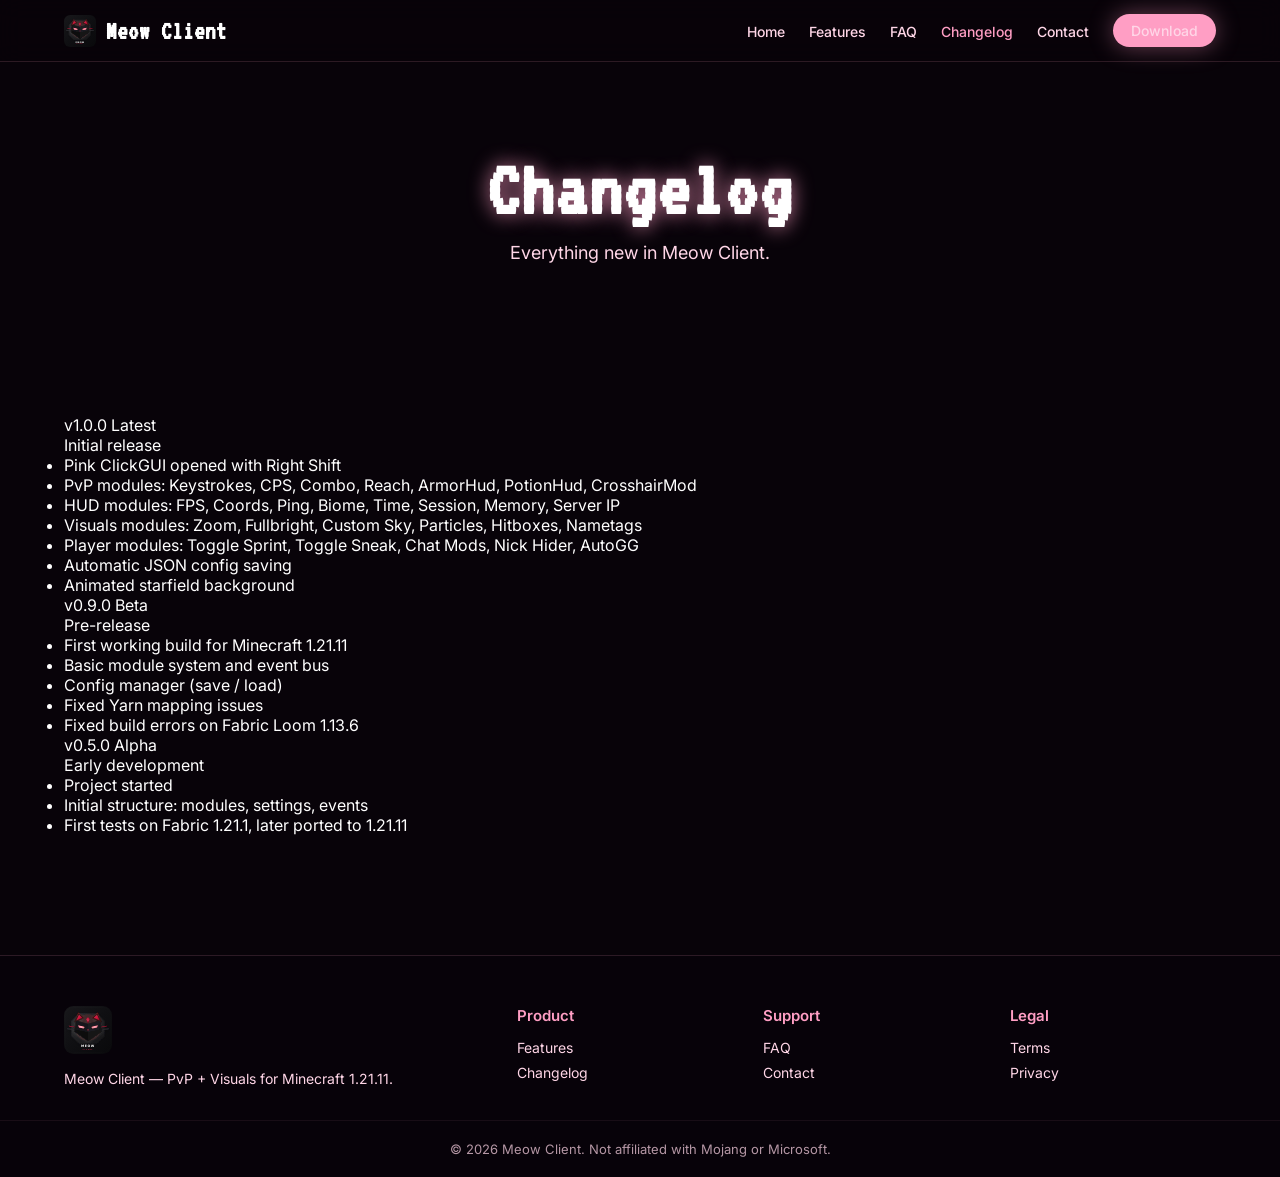
==== changelog.html @ 28023602 "Create changelog.html with initial content Added a complete HTML structure for the changelog page, i" ====
<!DOCTYPE html>
<html lang="en">
<head>
<meta charset="UTF-8">
<meta name="viewport" content="width=device-width, initial-scale=1.0">
<title>Changelog — Meow Client</title>
<link rel="icon" href="assets/favicon.svg">
<link rel="preconnect" href="https://fonts.googleapis.com">
<link rel="preconnect" href="https://fonts.gstatic.com" crossorigin>
<link href="https://fonts.googleapis.com/css2?family=VT323&family=Inter:wght@300;400;600;800&display=swap" rel="stylesheet">
<link rel="stylesheet" href="styles.css">
</head>
<body>

<canvas id="starfield"></canvas>

<nav class="nav">
  <div class="nav-inner">
    <a href="index.html" class="brand">
      <img src="assets/logo.svg" alt="Meow Client" class="brand-logo">
      <span class="brand-name">Meow Client</span>
    </a>
    <button class="nav-toggle" id="nav-toggle" aria-label="menu">☰</button>
    <ul class="nav-links" id="nav-links">
      <li><a href="index.html">Home</a></li>
      <li><a href="features.html">Features</a></li>
      <li><a href="faq.html">FAQ</a></li>
      <li><a href="changelog.html" class="active">Changelog</a></li>
      <li><a href="contact.html">Contact</a></li>
      <li><a href="meow-client-first%20release!.jar" class="btn btn-pink btn-nav" download>Download</a></li>
    </ul>
  </div>
</nav>

<header class="hero hero-small">
  <h1 class="hero-title">Changelog</h1>
  <p class="hero-sub">Everything new in Meow Client.</p>
</header>

<section class="section">
  <div class="timeline">

    <div class="timeline-item">
      <div class="timeline-dot"></div>
      <div class="timeline-content">
        <div class="timeline-version">v1.0.0 <span class="timeline-tag">Latest</span></div>
        <div class="timeline-date">Initial release</div>
        <ul>
          <li>Pink ClickGUI opened with Right Shift</li>
          <li>PvP modules: Keystrokes, CPS, Combo, Reach, ArmorHud, PotionHud, CrosshairMod</li>
          <li>HUD modules: FPS, Coords, Ping, Biome, Time, Session, Memory, Server IP</li>
          <li>Visuals modules: Zoom, Fullbright, Custom Sky, Particles, Hitboxes, Nametags</li>
          <li>Player modules: Toggle Sprint, Toggle Sneak, Chat Mods, Nick Hider, AutoGG</li>
          <li>Automatic JSON config saving</li>
          <li>Animated starfield background</li>
        </ul>
      </div>
    </div>

    <div class="timeline-item">
      <div class="timeline-dot"></div>
      <div class="timeline-content">
        <div class="timeline-version">v0.9.0 <span class="timeline-tag">Beta</span></div>
        <div class="timeline-date">Pre-release</div>
        <ul>
          <li>First working build for Minecraft 1.21.11</li>
          <li>Basic module system and event bus</li>
          <li>Config manager (save / load)</li>
          <li>Fixed Yarn mapping issues</li>
          <li>Fixed build errors on Fabric Loom 1.13.6</li>
        </ul>
      </div>
    </div>

    <div class="timeline-item">
      <div class="timeline-dot"></div>
      <div class="timeline-content">
        <div class="timeline-version">v0.5.0 <span class="timeline-tag">Alpha</span></div>
        <div class="timeline-date">Early development</div>
        <ul>
          <li>Project started</li>
          <li>Initial structure: modules, settings, events</li>
          <li>First tests on Fabric 1.21.1, later ported to 1.21.11</li>
        </ul>
      </div>
    </div>

  </div>
</section>

<footer class="footer">
  <div class="footer-inner">
    <div class="footer-col">
      <img src="assets/logo.svg" alt="" class="footer-logo">
      <p class="footer-tag">Meow Client — PvP + Visuals for Minecraft 1.21.11.</p>
    </div>
    <div class="footer-col">
      <h4>Product</h4>
      <a href="features.html">Features</a>
      <a href="changelog.html">Changelog</a>
    </div>
    <div class="footer-col">
      <h4>Support</h4>
      <a href="faq.html">FAQ</a>
      <a href="contact.html">Contact</a>
    </div>
    <div class="footer-col">
      <h4>Legal</h4>
      <a href="terms.html">Terms</a>
      <a href="privacy.html">Privacy</a>
    </div>
  </div>
  <p class="footer-copy">© 2026 Meow Client. Not affiliated with Mojang or Microsoft.</p>
</footer>

<script src="script.js"></script>
</body>
</html>
---- styles.css ----
:root{
  --pink:#FF9EC4;
  --pink-hover:#FFB6D9;
  --pink-soft:#FFD6E7;
  --panel:#1A0A14;
  --panel-2:#2A1422;
  --panel-sel:#65334D;
  --bg:#080309;
  --text:#FFFFFF;
  --radius:14px;
}
*{box-sizing:border-box;margin:0;padding:0;}
html,body{background:var(--bg);color:var(--text);font-family:'Inter',system-ui,sans-serif;scroll-behavior:smooth;overflow-x:hidden;}
body{padding-top:70px;min-height:100vh;position:relative;}
a{color:var(--pink);text-decoration:none;transition:color .2s ease;}
a:hover{color:var(--pink-hover);}
::selection{background:var(--pink);color:var(--bg);}
::-webkit-scrollbar{width:10px;height:10px;}
::-webkit-scrollbar-track{background:#12060d;}
::-webkit-scrollbar-thumb{background:var(--pink);border-radius:10px;}
::-webkit-scrollbar-thumb:hover{background:var(--pink-hover);}

#starfield{position:fixed;inset:0;z-index:-1;pointer-events:none;}

#intro-overlay{
  position:fixed;inset:0;z-index:9999;background:#050103;
  display:flex;align-items:center;justify-content:center;
  font-family:'VT323',monospace;color:var(--pink);
  transition:opacity .4s ease;
}
#intro-overlay.hidden{opacity:0;pointer-events:none;}
.terminal-window{
  width:min(680px,90vw);background:#0d050a;
  border:2px solid var(--pink);border-radius:12px;
  box-shadow:0 0 40px rgba(255,158,196,.4),inset 0 0 20px rgba(255,158,196,.05);
  overflow:hidden;
}
.terminal-header{
  display:flex;align-items:center;gap:8px;
  padding:8px 12px;background:#1a0a14;border-bottom:1px solid rgba(255,158,196,.3);
}
.terminal-header .dot{width:12px;height:12px;border-radius:50%;}
.dot.red{background:#ff5f56;}
.dot.yellow{background:#ffbd2e;}
.dot.green{background:#27c93f;}
.terminal-title{margin-left:auto;font-size:16px;color:var(--pink-soft);}
.terminal-body{
  padding:20px;font-size:22px;line-height:1.6;
  min-height:220px;text-shadow:0 0 6px rgba(255,158,196,.6);
}
.terminal-body .line{white-space:pre;}
.terminal-body .ok{color:#27c93f;margin-left:8px;}
.terminal-body .cursor{display:inline-block;width:10px;background:var(--pink);animation:blink .8s steps(1) infinite;margin-left:2px;}
@keyframes blink{50%{opacity:0;}}
#skip-intro{position:fixed;bottom:20px;right:24px;color:var(--pink);font-family:'VT323',monospace;font-size:20px;opacity:.7;}
#skip-intro:hover{opacity:1;}

.nav{
  position:fixed;top:0;left:0;right:0;z-index:100;
  background:rgba(8,3,9,.75);backdrop-filter:blur(12px);
  border-bottom:1px solid rgba(255,158,196,.15);
}
.nav-inner{max-width:1200px;margin:0 auto;padding:14px 24px;display:flex;align-items:center;gap:24px;}
.brand{display:flex;align-items:center;gap:10px;color:var(--text);font-weight:800;}
.brand-logo{width:32px;height:32px;}
.brand-name{font-family:'VT323',monospace;font-size:26px;letter-spacing:1px;}
.nav-links{list-style:none;display:flex;align-items:center;gap:24px;margin-left:auto;}
.nav-links a{color:var(--pink-soft);font-size:14px;font-weight:500;}
.nav-links a:hover,.nav-links a.active{color:var(--pink);}
.nav-toggle{display:none;background:none;border:none;color:var(--pink);font-size:24px;cursor:pointer;}

.btn{
  display:inline-block;padding:12px 24px;border-radius:999px;
  font-weight:600;font-size:15px;cursor:pointer;border:none;
  transition:all .2s ease;text-align:center;
}
.btn-pink{
  background:var(--pink);color:#1a0a14;
  box-shadow:0 0 24px rgba(255,158,196,.4);
}
.btn-pink:hover{
  background:var(--pink-hover);color:#1a0a14;
  box-shadow:0 0 36px rgba(255,158,196,.7);
  transform:translateY(-1px);
}
.btn-outline{
  background:transparent;color:var(--pink);
  border:1px solid var(--pink);
}
.btn-outline:hover{background:rgba(255,158,196,.1);}
.btn-big{padding:18px 42px;font-size:18px;}
.btn-nav{padding:8px 18px;font-size:14px;}

.hero{
  max-width:900px;margin:0 auto;padding:80px 24px 60px;
  text-align:center;position:relative;
}
.hero-logo{
  width:140px;height:140px;margin-bottom:16px;
  animation:bob 3s ease-in-out infinite;
  filter:drop-shadow(0 0 30px rgba(255,158,196,.6));
}
@keyframes bob{0%,100%{transform:translateY(0);}50%{transform:translateY(-12px);}}
.hero-title{
  font-family:'VT323',monospace;font-size:80px;letter-spacing:2px;
  color:#fff;text-shadow:0 0 20px rgba(255,158,196,.8);
  margin-bottom:12px;line-height:1;
}
.hero-sub{color:var(--pink-soft);font-size:18px;margin-bottom:32px;}
.hero-buttons{display:flex;gap:14px;justify-content:center;flex-wrap:wrap;margin-bottom:22px;}
.chip{
  display:inline-block;padding:8px 18px;border-radius:999px;
  background:rgba(255,158,196,.1);border:1px solid rgba(255,158,196,.3);
  color:var(--pink-soft);font-size:13px;font-weight:500;
}

.section{max-width:1200px;margin:0 auto;padding:60px 24px;}
.section-title{
  font-family:'VT323',monospace;font-size:44px;text-align:center;
  color:var(--pink);text-shadow:0 0 16px rgba(255,158,196,.5);
  margin-bottom:40px;letter-spacing:1px;
}

.grid{display:grid;gap:20px;}
.grid-3{grid-template-columns:repeat(3,1fr);}
@media(max-width:900px){.grid-3{grid-template-columns:repeat(2,1fr);}}
@media(max-width:600px){.grid-3{grid-template-columns:1fr;}}

.card{
  display:block;background:var(--panel);border:1px solid rgba(255,158,196,.15);
  border-radius:var(--radius);padding:28px;color:var(--text);
  transition:all .25s ease;position:relative;overflow:hidden;
}
.card:hover{
  border-color:var(--pink);
  box-shadow:0 0 30px rgba(255,158,196,.35);
  transform:translateY(-3px);
}
.card-icon{font-size:38px;margin-bottom:14px;}
.card h3{font-size:20px;margin-bottom:10px;color:var(--pink);}
.card p{color:var(--pink-soft);font-size:15px;line-height:1.6;}
.card-flat{cursor:default;}

.download-section{text-align:center;}
.download-sub{color:var(--pink-soft);font-size:17px;margin-bottom:28px;}
.download-meta{color:var(--pink-soft);font-size:13px;margin-top:16px;opacity:.8;}

.footer{
  border-top:1px solid rgba(255,158,196,.15);
  background:rgba(8,3,9,.6);margin-top:60px;
}
.footer-inner{
  max-width:1200px;margin:0 auto;padding:50px 24px 30px;
  display:grid;grid-template-columns:2fr 1fr 1fr 1fr;gap:40px;
}
@media(max-width:800px){.footer-inner{grid-template-columns:1fr 1fr;}}
@media(max-width:500px){.footer-inner{grid-template-columns:1fr;}}
.footer-col h4{color:var(--pink);font-size:15px;margin-bottom:14px;font-weight:600;}
.footer-col a{display:block;color:var(--pink-soft);font-size:14px;margin-bottom:8px;}
.footer-logo{width:48px;height:48px;margin-bottom:10px;}
.footer-tag{color:var(--pink-soft);font-size:14px;line-height:1.6;}
.footer-copy{
  text-align:center;color:var(--pink-soft);font-size:13px;
  padding:20px;border-top:1px solid rgba(255,158,196,.1);opacity:.7;
}

@media(max-width:820px){
  .nav-toggle{display:block;}
  .nav-links{
    position:absolute;top:100%;left:0;right:0;
    background:rgba(8,3,9,.98);flex-direction:column;
    padding:20px;gap:16px;display:none;
  }
  .nav-links.open{display:flex;}
  .nav-inner{position:relative;}
  .hero-title{font-size:56px;}
  .hero-logo{width:100px;height:100px;}
}

.reveal{opacity:0;transform:translateY(20px);transition:all .6s ease;}
.reveal.visible{opacity:1;transform:translateY(0);}
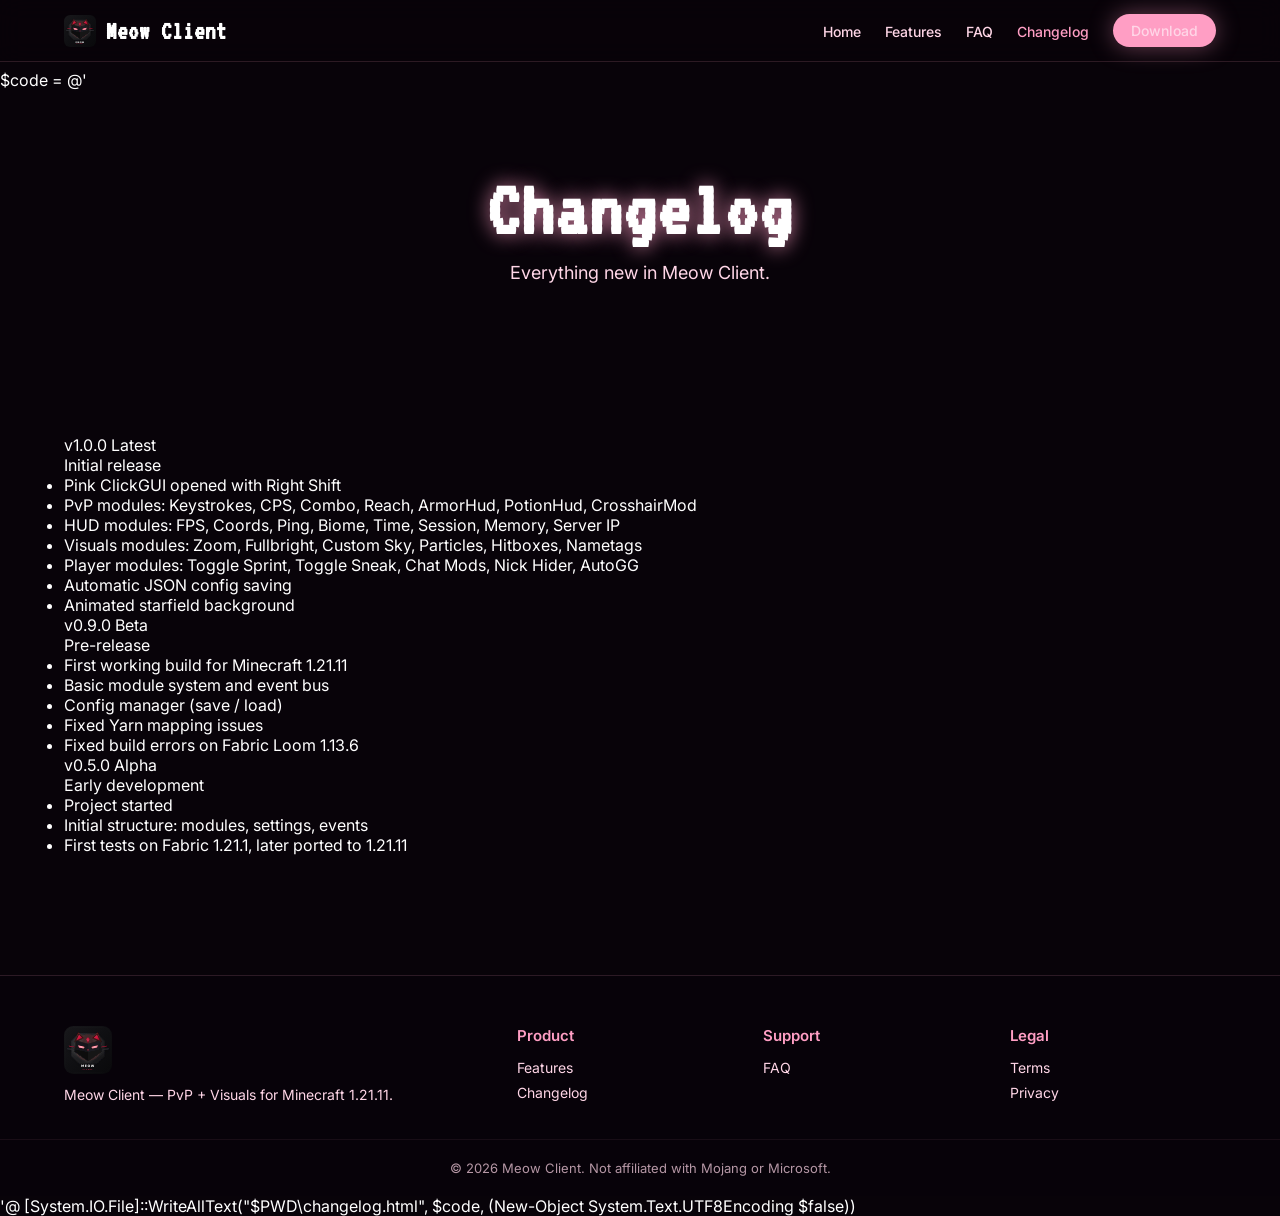
==== commit 5955d61d: "Change download link in changelog.html Updated download link for the client in the changelog." ====
--- a/changelog.html
+++ b/changelog.html
@@ -1,3 +1,4 @@
+$code = @'
 <!DOCTYPE html>
 <html lang="en">
 <head>
@@ -26,8 +27,7 @@
       <li><a href="features.html">Features</a></li>
       <li><a href="faq.html">FAQ</a></li>
       <li><a href="changelog.html" class="active">Changelog</a></li>
-      <li><a href="contact.html">Contact</a></li>
-      <li><a href="meow-client-first%20release!.jar" class="btn btn-pink btn-nav" download>Download</a></li>
+      <li><a href="https://github.com/echothebest/meow-website/releases/download/untagged-338cf8a7bff4ed38c516/meow-client-first.release.jar" class="btn btn-pink btn-nav" download>Download</a></li>
     </ul>
   </div>
 </nav>
@@ -39,7 +39,6 @@
 
 <section class="section">
   <div class="timeline">
-
     <div class="timeline-item">
       <div class="timeline-dot"></div>
       <div class="timeline-content">
@@ -56,7 +55,6 @@
         </ul>
       </div>
     </div>
-
     <div class="timeline-item">
       <div class="timeline-dot"></div>
       <div class="timeline-content">
@@ -71,7 +69,6 @@
         </ul>
       </div>
     </div>
-
     <div class="timeline-item">
       <div class="timeline-dot"></div>
       <div class="timeline-content">
@@ -84,7 +81,6 @@
         </ul>
       </div>
     </div>
-
   </div>
 </section>
 
@@ -102,7 +98,6 @@
     <div class="footer-col">
       <h4>Support</h4>
       <a href="faq.html">FAQ</a>
-      <a href="contact.html">Contact</a>
     </div>
     <div class="footer-col">
       <h4>Legal</h4>
@@ -116,3 +111,6 @@
 <script src="script.js"></script>
 </body>
 </html>
+'@
+
+[System.IO.File]::WriteAllText("$PWD\changelog.html", $code, (New-Object System.Text.UTF8Encoding $false))
--- a/styles.css
+++ b/styles.css
@@ -174,8 +174,32 @@
   .nav-links.open{display:flex;}
   .nav-inner{position:relative;}
   .hero-title{font-size:56px;}
-  .hero-logo{width:100px;height:100px;}
+  .hero-logo{width:100px;height:100px;}/* ===== LEGAL PAGES ===== */
+.legal{
+  max-width:820px;margin:0 auto;
+  background:var(--panel);border:1px solid rgba(255,158,196,.15);
+  border-radius:var(--radius);padding:48px;
+}
+.legal h2{
+  color:var(--pink);font-family:'VT323',monospace;font-size:28px;
+  margin:32px 0 12px;letter-spacing:.5px;
+}
+.legal h2:first-child{margin-top:0;}
+.legal p{color:var(--pink-soft);font-size:15px;line-height:1.8;margin-bottom:14px;}
+.legal ul{list-style:none;padding:0;margin:8px 0 18px;}
+.legal li{
+  color:var(--pink-soft);font-size:15px;line-height:1.7;
+  padding:6px 0 6px 22px;position:relative;
+}
+.legal li::before{content:'▸';position:absolute;left:0;color:var(--pink);}
+.legal strong{color:var(--pink);font-weight:600;}
+.legal code{
+  background:rgba(255,158,196,.1);color:var(--pink);
+  padding:2px 8px;border-radius:6px;font-size:13px;
+  font-family:'JetBrains Mono','Courier New',monospace;
+}
+@media(max-width:600px){.legal{padding:28px;}.legal h2{font-size:24px;}}
 }
 
 .reveal{opacity:0;transform:translateY(20px);transition:all .6s ease;}
-.reveal.visible{opacity:1;transform:translateY(0);}+.reveal.visible{opacity:1;transform:translateY(0);}
